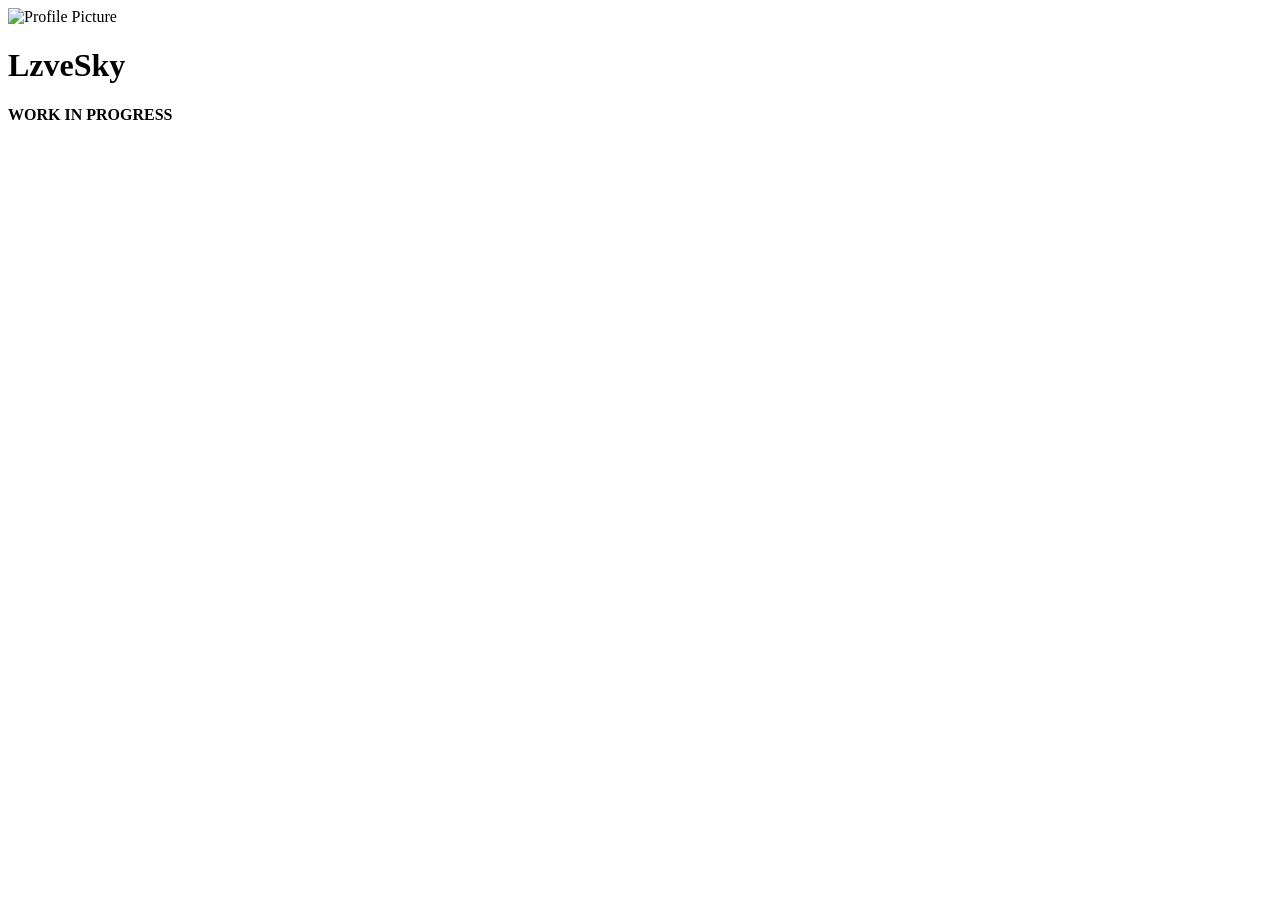
==== more/about-me.html @ 40533d77 "Add about me page with profile section" ====
<!DOCTYPE html>
<html lang="en">
<head>
    <meta charset="UTF-8">
    <meta name="viewport" content="width=device-width, initial-scale=1.0">
    <title>LzveSky - More About Me</title>
    <link rel="stylesheet" href="/css/style.css">
</head>
<body>
    <div class="container">
        <!-- Profile Section -->
        <div class="profile">
            <img src="https://i.pinimg.com/736x/b1/38/0c/b1380cd6fcc177f428380b895bbd8086.jpg" alt="Profile Picture" class="profile-pic">
            <h1 class="name">LzveSky</h1>
           <p class="bio"><strong>WORK IN PROGRESS</strong></p>
        </div>
    <script src="script.js"></script>
</body>
</html>
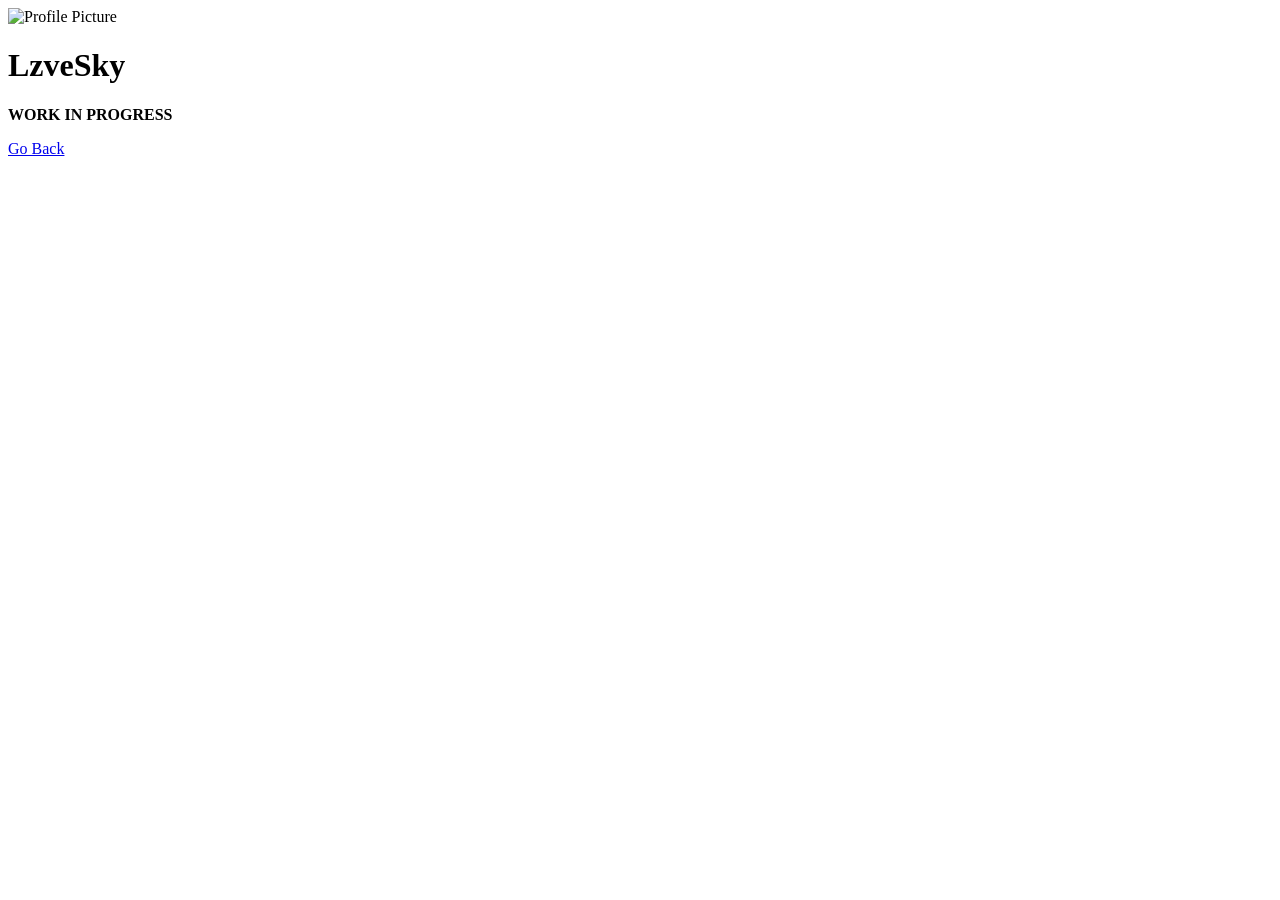
==== commit 6955b536: "Add navigation link to about-me.html" ====
--- a/more/about-me.html
+++ b/more/about-me.html
@@ -14,6 +14,8 @@
             <h1 class="name">LzveSky</h1>
            <p class="bio"><strong>WORK IN PROGRESS</strong></p>
         </div>
+        <div class="links">
+            <a href="/index.html" class="link-btn">Go Back</a>
     <script src="script.js"></script>
 </body>
 </html>
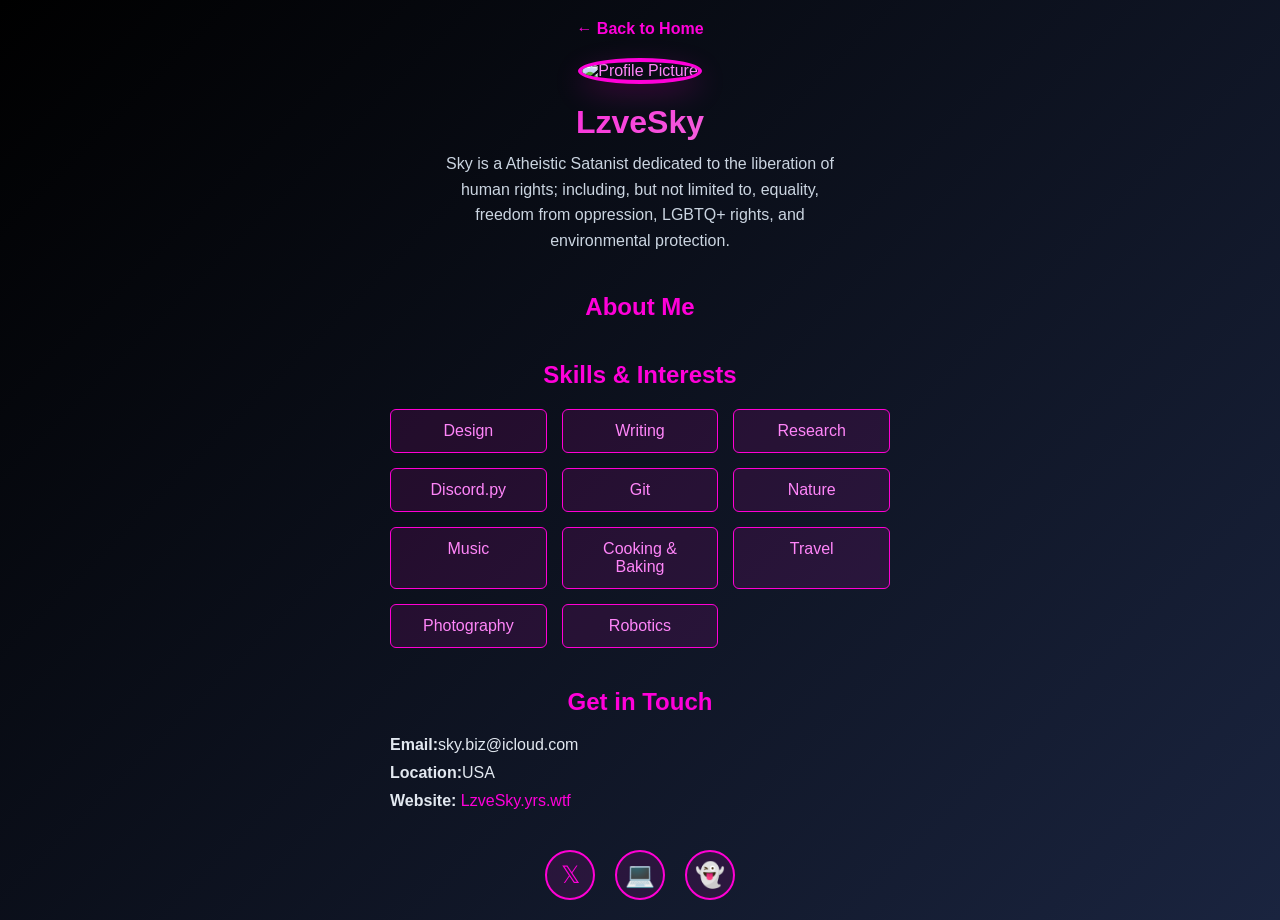
==== commit a0bfc113: "Update paths for stylesheet and script in about-me.html" ====
--- a/more/about-me.html
+++ b/more/about-me.html
@@ -3,19 +3,68 @@
 <head>
     <meta charset="UTF-8">
     <meta name="viewport" content="width=device-width, initial-scale=1.0">
-    <title>LzveSky - More About Me</title>
-    <link rel="stylesheet" href="/css/style.css">
+    <title>About Me - LzveSky</title>
+    <link rel="stylesheet" href="../css/style.css">
 </head>
 <body>
     <div class="container">
+        <!-- Back Button -->
+        <a href="../index.html" class="back-btn">← Back to Home</a>
+
         <!-- Profile Section -->
         <div class="profile">
             <img src="https://i.pinimg.com/736x/b1/38/0c/b1380cd6fcc177f428380b895bbd8086.jpg" alt="Profile Picture" class="profile-pic">
             <h1 class="name">LzveSky</h1>
-           <p class="bio"><strong>WORK IN PROGRESS</strong></p>
+            <p class="bio">Sky is a Atheistic Satanist dedicated to the liberation of human rights; including, but not limited to, equality, freedom from oppression, LGBTQ+ rights, and environmental protection.</p>
         </div>
-        <div class="links">
-            <a href="/index.html" class="link-btn">Go Back</a>
-    <script src="script.js"></script>
+
+        <!-- About Section -->
+        <div class="about-section">
+            <h2>About Me</h2>
+            <p class="about-text">
+                
+            </p>
+            <p class="about-text">
+                            
+            </p>
+        </div>
+
+        <!-- Skills Section -->
+        <div class="skills-section">
+            <h2>Skills & Interests</h2>
+            <div class="skills-grid">
+                <div class="skill-item">Design</div>
+                <div class="skill-item">Writing</div>
+                <div class="skill-item">Research</div>
+                <div class="skill-item">Discord.py</div>
+                <div class="skill-item">Git</div>
+                <div class="skill-item">Nature</div>
+                <div class="skill-item">Music</div>
+                <div class="skill-item">Cooking & Baking</div>
+                <div class="skill-item">Travel</div>
+                <div class="skill-item">Photography</div>
+                <div class="skill-item">Robotics</div>
+            </div>
+        </div>
+
+        <!-- Contact Section -->
+        <div class="contact-section">
+            <h2>Get in Touch</h2>
+            <div class="contact-info">
+                <p><strong>Email:</strong>sky.biz@icloud.com</p>
+                <p><strong>Location:</strong>USA</p>
+                <p><strong>Website:</strong> <a href="https://lzvesky.yrs.wtf" target="_blank">LzveSky.yrs.wtf</a></p>
+            </div>
+        </div>
+
+        <!-- Social Links -->
+        <div class="socials">
+            <a href="https://x.com/LzveSky" class="social-icon" title="Twitter">𝕏</a>
+            <a href="https://github.com/lversky" class="social-icon" title="GitHub">💻</a>
+            <a href="https://snapchat.com/@honest.sky" class="social-icon" title="Snapchat">👻</a>
+        </div>
+    </div>
+
+    <script src="script2.js"></script>
 </body>
 </html>
--- a/css/style.css
+++ b/css/style.css
@@ -0,0 +1,310 @@
+* {
+    margin: 0;
+    padding: 0;
+    box-sizing: border-box;
+}
+
+:root {
+    --primary-color: #ff00d9;
+    --secondary-color: #f091df;
+    --bg-color: #000000;
+    --text-color: #ff85f9;
+    --border-color: #ff00d4;
+}
+
+body {
+    font-family: 'Segoe UI', Tahoma, Geneva, Verdana, sans-serif;
+    background: linear-gradient(135deg, var(--bg-color) 0%, #1a243f 100%);
+    color: var(--text-color);
+    min-height: 100vh;
+    display: flex;
+    justify-content: center;
+    align-items: center;
+    padding: 20px;
+}
+
+.container {
+    max-width: 500px;
+    width: 100%;
+    text-align: center;
+    animation: fadeIn 0.6s ease-in;
+}
+
+@keyframes fadeIn {
+    from {
+        opacity: 0;
+        transform: translateY(20px);
+    }
+    to {
+        opacity: 1;
+        transform: translateY(0);
+    }
+}
+
+/* Profile Section */
+.profile {
+    margin-bottom: 40px;
+}
+
+.profile-pic {
+    width: 120px;
+    height: 120px;
+    border-radius: 50%;
+    object-fit: cover;
+    border: 4px solid var(--primary-color);
+    margin-bottom: 20px;
+    box-shadow: 0 10px 30px rgba(255, 0, 208, 0.2);
+    transition: transform 0.3s ease;
+}
+
+.profile-pic:hover {
+    transform: scale(1.05);
+}
+
+.name {
+    font-size: 32px;
+    font-weight: 700;
+    margin-bottom: 10px;
+    background: linear-gradient(135deg, var(--primary-color), var(--secondary-color));
+    -webkit-background-clip: text;
+    -webkit-text-fill-color: transparent;
+    background-clip: text;
+}
+
+.bio {
+    font-size: 16px;
+    color: #cbd5e1;
+    line-height: 1.6;
+    max-width: 400px;
+    margin: 0 auto;
+}
+
+/* Links Section */
+.links {
+    display: flex;
+    flex-direction: column;
+    gap: 12px;
+    margin-bottom: 30px;
+}
+
+.link-btn {
+    display: block;
+    padding: 14px 24px;
+    background: linear-gradient(135deg, var(--primary-color), var(--secondary-color));
+    color: white;
+    text-decoration: none;
+    border-radius: 8px;
+    font-weight: 600;
+    font-size: 16px;
+    transition: all 0.3s ease;
+    border: 2px solid transparent;
+    box-shadow: 0 4px 15px rgba(255, 0, 217, 0.2);
+}
+
+.link-btn:hover {
+    transform: translateY(-2px);
+    box-shadow: 0 6px 20px rgba(255, 0, 217, 0.4);
+}
+
+.link-btn:active {
+    transform: translateY(0);
+}
+
+/* Social Icons */
+.socials {
+    display: flex;
+    justify-content: center;
+    gap: 20px;
+    margin-top: 20px;
+}
+
+.social-icon {
+    display: inline-flex;
+    justify-content: center;
+    align-items: center;
+    width: 50px;
+    height: 50px;
+    border-radius: 50%;
+    background: rgba(255, 0, 217, 0.1);
+    color: var(--primary-color);
+    font-size: 24px;
+    text-decoration: none;
+    transition: all 0.3s ease;
+    border: 2px solid var(--border-color);
+}
+
+.social-icon:hover {
+    background: var(--primary-color);
+    color: white;
+    transform: translateY(-3px);
+    box-shadow: 0 5px 15px rgba(255, 0, 217, 0.3);
+}
+
+/* Responsive */
+@media (max-width: 480px) {
+    .name {
+        font-size: 26px;
+    }
+
+    .bio {
+        font-size: 14px;
+    }
+
+    .link-btn {
+        padding: 12px 20px;
+        font-size: 14px;
+    }
+
+    .profile-pic {
+        width: 100px;
+        height: 100px;
+    }
+}
+
+/* About Me Page Styles */
+.back-btn {
+    display: inline-block;
+    margin-bottom: 20px;
+    color: var(--primary-color);
+    text-decoration: none;
+    font-weight: 600;
+    transition: color 0.3s ease;
+}
+
+.back-btn:hover {
+    color: var(--secondary-color);
+}
+
+.about-section, .skills-section, .experience-section, .contact-section {
+    margin-bottom: 40px;
+    text-align: left;
+    max-width: 600px;
+    margin-left: auto;
+    margin-right: auto;
+}
+
+.about-section h2, .skills-section h2, .experience-section h2, .contact-section h2 {
+    font-size: 24px;
+    margin-bottom: 20px;
+    color: var(--primary-color);
+    text-align: center;
+}
+
+.about-text {
+    margin-bottom: 15px;
+    line-height: 1.7;
+    color: #e2e8f0;
+}
+
+.skills-grid {
+    display: grid;
+    grid-template-columns: repeat(auto-fit, minmax(150px, 1fr));
+    gap: 15px;
+    margin-top: 20px;
+}
+
+.skill-item {
+    background: rgba(255, 0, 217, 0.1);
+    border: 1px solid var(--border-color);
+    padding: 12px 16px;
+    border-radius: 6px;
+    text-align: center;
+    font-weight: 500;
+    transition: all 0.3s ease;
+}
+
+.skill-item:hover {
+    background: var(--primary-color);
+    color: white;
+    transform: translateY(-2px);
+}
+
+.timeline {
+    position: relative;
+    margin-top: 20px;
+}
+
+.timeline::before {
+    content: '';
+    position: absolute;
+    left: 15px;
+    top: 0;
+    bottom: 0;
+    width: 2px;
+    background: var(--primary-color);
+}
+
+.timeline-item {
+    margin-bottom: 30px;
+    position: relative;
+    padding-left: 50px;
+}
+
+.timeline-item::before {
+    content: '';
+    position: absolute;
+    left: 7px;
+    top: 8px;
+    width: 16px;
+    height: 16px;
+    border-radius: 50%;
+    background: var(--primary-color);
+    border: 3px solid var(--bg-color);
+}
+
+.timeline-date {
+    font-weight: 600;
+    color: var(--primary-color);
+    margin-bottom: 5px;
+}
+
+.timeline-content h3 {
+    margin-bottom: 8px;
+    color: var(--text-color);
+}
+
+.timeline-content p {
+    color: #cbd5e1;
+    line-height: 1.6;
+}
+
+.contact-info p {
+    margin-bottom: 10px;
+    color: #e2e8f0;
+}
+
+.contact-info a {
+    color: var(--primary-color);
+    text-decoration: none;
+}
+
+.contact-info a:hover {
+    text-decoration: underline;
+}
+
+/* Enhanced Responsive */
+@media (max-width: 768px) {
+    .container {
+        max-width: 90%;
+    }
+
+    .about-section, .skills-section, .experience-section, .contact-section {
+        text-align: center;
+    }
+
+    .timeline-item {
+        padding-left: 30px;
+    }
+
+    .timeline::before {
+        left: 10px;
+    }
+
+    .timeline-item::before {
+        left: 2px;
+    }
+
+    .skills-grid {
+        grid-template-columns: repeat(auto-fit, minmax(120px, 1fr));
+    }
+}
